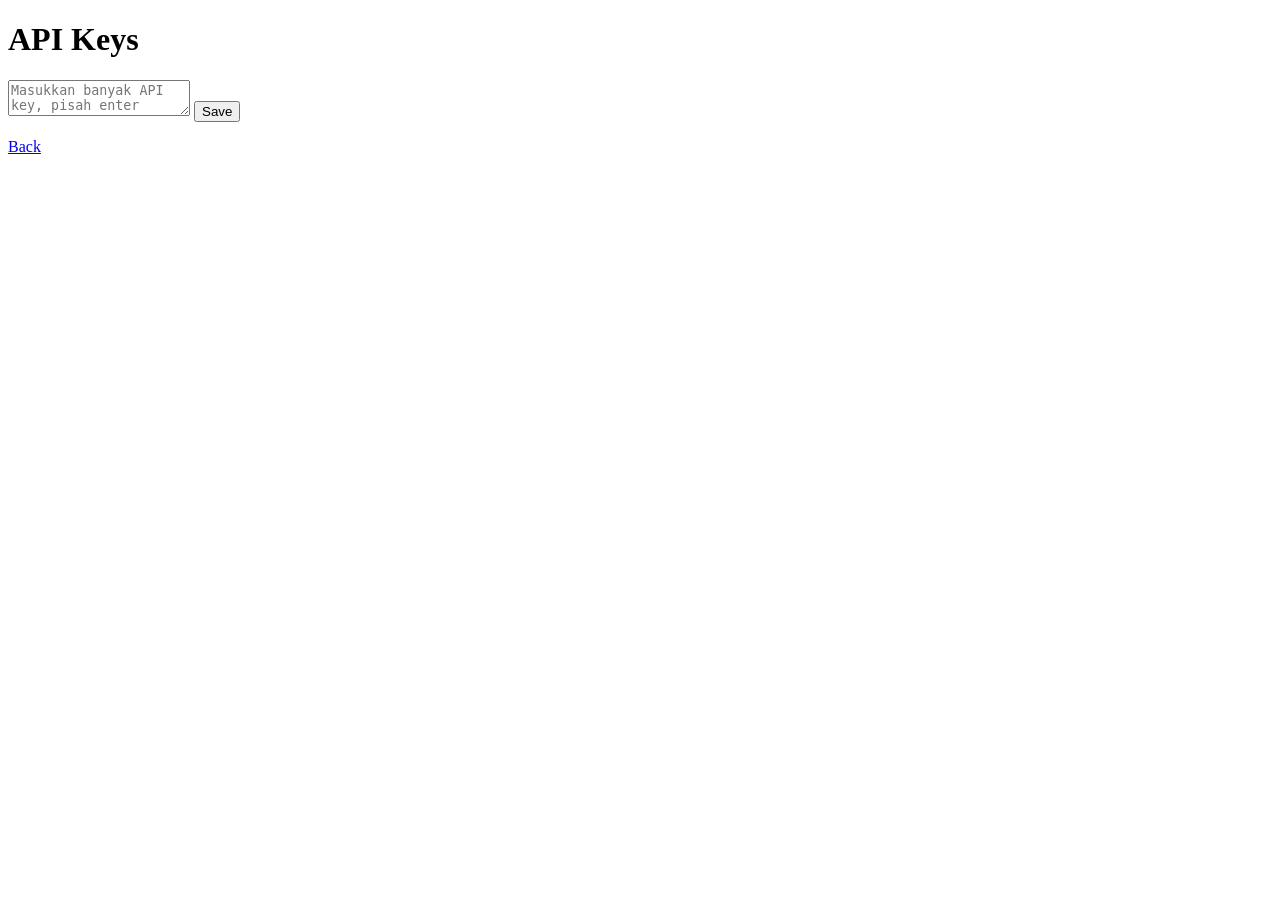
==== settings.html @ 089506c2 "Create settings.html" ====
<!DOCTYPE html>
<html lang="id">
<head>
<meta charset="UTF-8">
<meta name="viewport" content="width=device-width, initial-scale=1.0">
<title>Settings</title>
<link rel="stylesheet" href="css/style.css">
<script defer src="js/settings.js"></script>
</head>
<body>

<div class="container">
<h1>API Keys</h1>

<textarea id="keysInput" placeholder="Masukkan banyak API key, pisah enter"></textarea>
<button onclick="saveKeys()">Save</button>

<ul id="list"></ul>

<a href="index.html">Back</a>
</div>

</body>
</html>
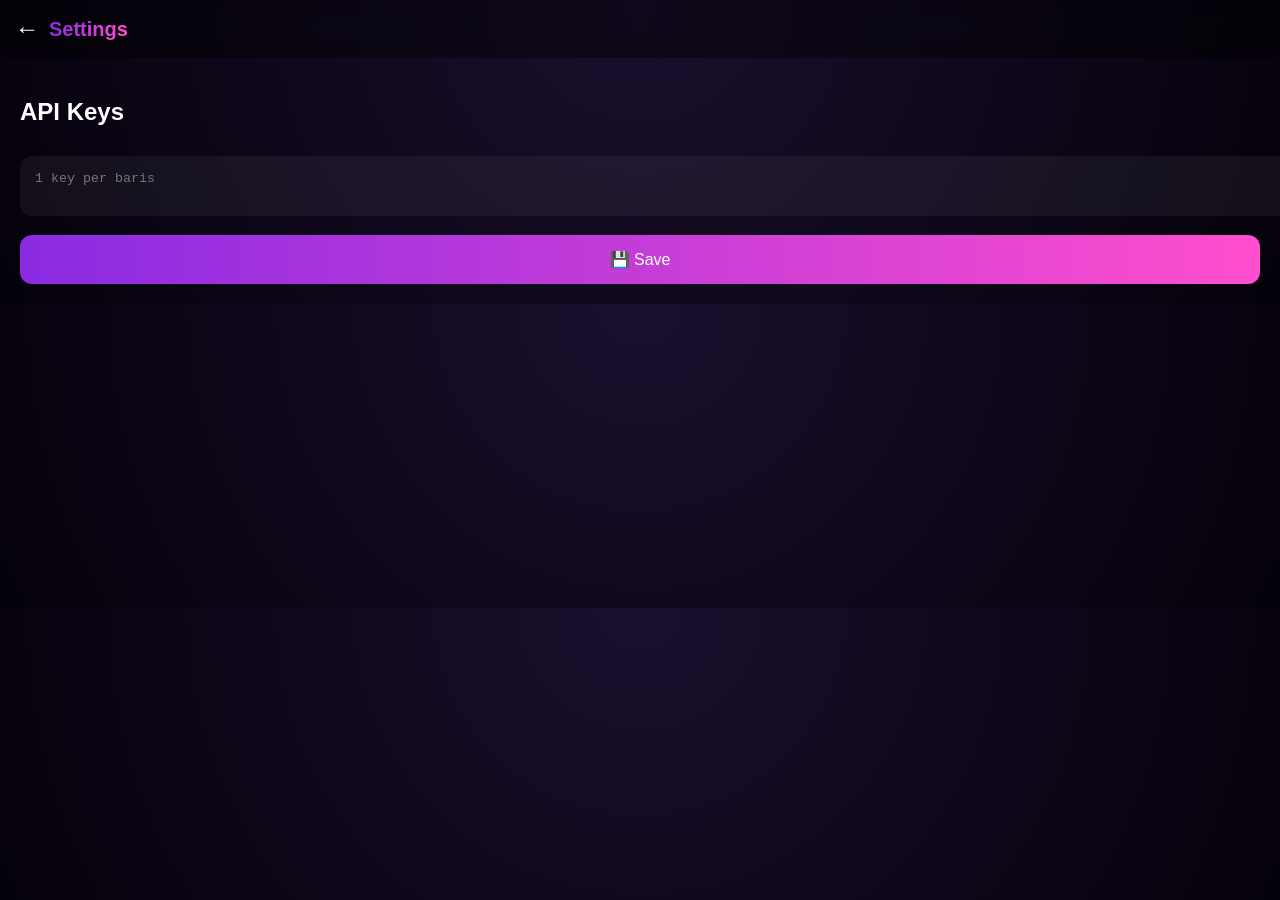
==== commit bfc013c8: "Update settings.html" ====
--- a/settings.html
+++ b/settings.html
@@ -9,15 +9,17 @@
 </head>
 <body>
 
+<div class="navbar">
+  <div class="menu-btn" onclick="history.back()">←</div>
+  <div class="logo">Settings</div>
+</div>
+
 <div class="container">
-<h1>API Keys</h1>
+  <h2>API Keys</h2>
 
-<textarea id="keysInput" placeholder="Masukkan banyak API key, pisah enter"></textarea>
-<button onclick="saveKeys()">Save</button>
+  <textarea id="keysInput" placeholder="1 key per baris"></textarea>
 
-<ul id="list"></ul>
-
-<a href="index.html">Back</a>
+  <button class="btn-main" onclick="saveKeys()">💾 Save</button>
 </div>
 
 </body>
--- a/css/style.css
+++ b/css/style.css
@@ -0,0 +1,85 @@
+body {
+  margin:0;
+  font-family:sans-serif;
+  background: radial-gradient(circle at top, #1a0f2e, #05010a);
+  color:white;
+}
+
+/* NAVBAR */
+.navbar {
+  display:flex;
+  align-items:center;
+  padding:15px;
+  background:rgba(0,0,0,0.4);
+  backdrop-filter: blur(10px);
+}
+
+.menu-btn {
+  font-size:24px;
+  cursor:pointer;
+  margin-right:10px;
+}
+
+.logo {
+  font-size:20px;
+  font-weight:bold;
+  background:linear-gradient(90deg,#8a2be2,#ff4ecd);
+  -webkit-background-clip:text;
+  -webkit-text-fill-color:transparent;
+}
+
+/* SIDEBAR */
+.sidebar {
+  position:fixed;
+  top:0;
+  left:-250px;
+  width:200px;
+  height:100%;
+  background:#111;
+  padding:20px;
+  transition:0.3s;
+  z-index:999;
+}
+
+.sidebar a {
+  display:block;
+  color:white;
+  margin:15px 0;
+  text-decoration:none;
+}
+
+.sidebar.active {
+  left:0;
+}
+
+/* MAIN */
+.container {
+  padding:20px;
+}
+
+textarea {
+  width:100%;
+  padding:15px;
+  border-radius:12px;
+  border:none;
+  background:rgba(255,255,255,0.05);
+  color:white;
+  margin-top:10px;
+}
+
+.btn-main {
+  margin-top:15px;
+  width:100%;
+  padding:15px;
+  border:none;
+  border-radius:12px;
+  background:linear-gradient(90deg,#8a2be2,#ff4ecd);
+  color:white;
+  font-size:16px;
+  cursor:pointer;
+}
+
+/* RESULT */
+#result {
+  margin-top:20px;
+  }
